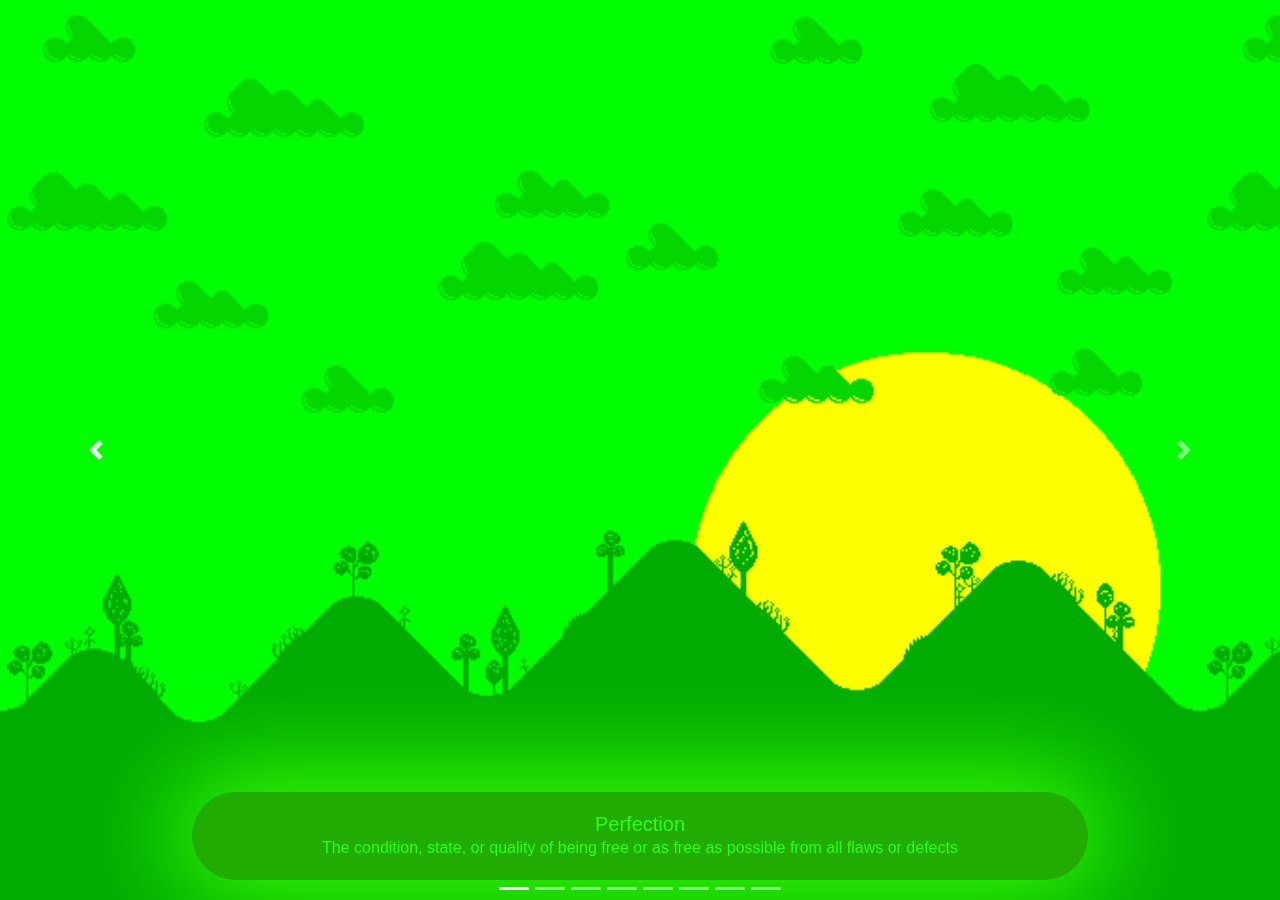
==== notIndex.html @ 72354154 "basically done" ====
<!DOCTYPE html>
<html lang="en">
    <head>
        <title>Hey Look! A Fancy Window!</title>
        <meta name="viewport" content="width=device-width, initial-scale=1.0">
        <link rel="preload" as="image" href="images/1.png">
        <link rel="preload" as="image" href="images/2.png">
        <link rel="preload" as="image" href="images/3.png">
        <link rel="preload" as="image" href="images/4.png">
        <link rel="preload" as="image" href="images/5.png">
        <link rel="preload" as="image" href="images/6.png">
        <link rel="preload" as="image" href="images/7.png">
        <link rel="preload" as="image" href="images/8.png">
        <link rel="preload" as="image" href="images/tile.png">
        <link rel="stylesheet" href="https://cdn.jsdelivr.net/npm/bootstrap@4.0.0/dist/css/bootstrap.min.css" integrity="sha384-Gn5384xqQ1aoWXA+058RXPxPg6fy4IWvTNh0E263XmFcJlSAwiGgFAW/dAiS6JXm" crossorigin="anonymous">
        <link rel="stylesheet" type="text/css" href="css/style.css">
    </head>
    <body onmousemove="movement('hi')" onmouseenter="$('#myCarousel').carousel('pause')" onmouseleave="$('#myCarousel').carousel('cycle')">
        <div id="myCarousel" class="carousel slide carousel-fade" data-ride="carousel" data-interval="4000">
            <ol class="carousel-indicators">
                <li data-target="#carouselIndicators" data-slide-to="0" class="active"></li>
                <li data-target="#carouselIndicators" data-slide-to="1"></li>
                <li data-target="#carouselIndicators" data-slide-to="2"></li>
                <li data-target="#carouselIndicators" data-slide-to="3"></li>
                <li data-target="#carouselIndicators" data-slide-to="4"></li>
                <li data-target="#carouselIndicators" data-slide-to="5"></li>
                <li data-target="#carouselIndicators" data-slide-to="6"></li>
                <li data-target="#carouselIndicators" data-slide-to="7"></li>
            </ol>
            <div class="carousel-inner">
                <div class="carousel-item active" id="first">
                    <div class="d-block content w-100"></div>
                    <div class="carousel-caption d-md-block">
                        <h5>Perfection</h5>
                        <p>The condition, state, or quality of being free or as free as possible from all flaws or defects</p>
                    </div>
                </div>
                <div class="carousel-item" id="second">
                    <div class="d-block content w-100"></div>
                    <div class="carousel-caption d-md-block">
                        <h5>Compassion</h5>
                        <p>Sympathetic pity and concern for the sufferings or misfortunes of others</p>
                    </div>
                </div>
                <div class="carousel-item" id="third">
                    <div class="d-block content w-100"></div>
                    <div class="carousel-caption d-md-block">
                        <h5>Deception</h5>
                        <p>The action of deceiving someone</p>
                    </div>
                </div>
                <div class="carousel-item" id="fourth">
                    <div class="d-block content w-100"></div>
                    <div class="carousel-caption d-md-block">
                        <h5>Erosion</h5>
                        <p>The gradual destruction or diminution of something</p>
                    </div>
                </div>
                <div class="carousel-item" id="fifth">
                    <div class="d-block content w-100"></div>
                    <div class="carousel-caption d-md-block">
                        <h5>Apprehension</h5>
                        <p>Anxiety or fear that something bad or unpleasant will happen</p>
                    </div>
                </div>
                <div class="carousel-item" id="sixth">
                    <div class="d-block content w-100"></div>
                    <div class="carousel-caption d-md-block">
                        <h5>Aberration</h5>
                        <p>A departure from what is normal, usual, or expected, typically one that is unwelcome</p>
                    </div>
                </div>
                <div class="carousel-item" id="seventh">
                    <div class="d-block content w-100"></div>
                    <div class="carousel-caption d-md-block">
                        <h5>Commotion</h5>
                        <p>A state of confused and noisy disturbance</p>
                    </div>
                </div>
                <div class="carousel-item" id="eighth">
                    <div class="d-block content w-100">
                        <div id="above"></div>
                        <div id="modal">
                            <h4>Do you want to leave?</h4>
                            <button onclick="goodbye(20, 50, 'Goodbye', 30)">Yes Please</button>
                        </div>
                    </div>
                    <div class="carousel-caption d-md-block">
                        <h5>Induction</h5>
                        <p>The process or action of bringing about or giving rise to something</p>
                    </div>
                </div>
            </div>
            <a class="carousel-control-prev" href="#myCarousel" role="button" data-slide="prev">
                <span class="carousel-control-prev-icon" aria-hidden="true"></span>
                <span class="sr-only">Previous</span>
            </a>
            <a class="carousel-control-next" href="#myCarousel" role="button" data-slide="next">
                <span class="carousel-control-next-icon" aria-hidden="true"></span>
                <span class="sr-only">Next</span>
            </a>
        </div>
        <script type="text/Javascript" src="js/main.js"></script>
        <script src="https://code.jquery.com/jquery-3.2.1.slim.min.js" integrity="sha384-KJ3o2DKtIkvYIK3UENzmM7KCkRr/rE9/Qpg6aAZGJwFDMVNA/GpGFF93hXpG5KkN" crossorigin="anonymous"></script>
        <script src="https://cdn.jsdelivr.net/npm/popper.js@1.12.9/dist/umd/popper.min.js" integrity="sha384-ApNbgh9B+Y1QKtv3Rn7W3mgPxhU9K/ScQsAP7hUibX39j7fakFPskvXusvfa0b4Q" crossorigin="anonymous"></script>
        <script src="https://cdn.jsdelivr.net/npm/bootstrap@4.0.0/dist/js/bootstrap.min.js" integrity="sha384-JZR6Spejh4U02d8jOt6vLEHfe/JQGiRRSQQxSfFWpi1MquVdAyjUar5+76PVCmYl" crossorigin="anonymous"></script>    
    </body>
</html>
---- css/style.css ----
html, body, h1, h2, h3, h4, h5, h6, p, div, ol, ul, li {
  margin: 0;
  padding: 0;
  font-family: Arial, Helvetica, sans-serif;
  color: gray;
}

body {
  background-color: black;
}
body #letsHaveFun {
  background-color: red;
  height: 100vh;
  width: 100vw;
  background-image: url(../images/tile2.png);
  background-size: 1vw;
  display: flex;
  justify-content: center;
  align-items: center;
}
body #letsHaveFun button {
  width: 150px;
  height: 75px;
  border: red solid 3px;
  background-color: black;
  color: red;
  cursor: pointer;
  border-radius: 10px;
  outline: none;
}
body #letsHaveFun button:hover {
  border: red dotted 3px;
  background: black;
  color: red;
}
body #letsHaveFun button:hover:active {
  border: black;
  background: red;
  color: black;
}
body .carousel-inner .carousel-item {
  height: 100vh;
  width: 100vw;
}
body .carousel-inner .carousel-item .content {
  height: 100vh;
  background-position-y: top;
  background-position-x: left;
  background-size: contain;
  background-repeat: repeat-x;
  position: relative;
}
body .carousel-inner .carousel-item .content #above {
  height: 20vh;
}
body .carousel-inner .carousel-item .content #modal {
  margin: 0 auto;
  background-color: #F40001;
  border-radius: 10px;
  background-image: url(../images/tile.png);
  width: 300px;
  height: 300px;
  display: flex;
  justify-content: center;
  align-items: center;
  flex-flow: column;
  border: black solid 3px;
}
body .carousel-inner .carousel-item .content #modal h4 {
  font-size: 1.3em;
  margin: 0 auto;
  width: 250px;
  height: 80px;
  padding: 23px 0;
  border: red solid 3px;
  background: black;
  color: red;
  text-align: center;
  border-radius: 10px;
}
body .carousel-inner .carousel-item .content #modal button {
  cursor: pointer;
  width: 120px;
  margin: 20px auto;
  border: black solid 3px;
  background: red;
  color: black;
  border-radius: 10px;
  outline: none;
}
body .carousel-inner .carousel-item .content #modal button:hover {
  border: red solid 3px;
  background: black;
  color: red;
}
body .carousel-inner .carousel-item .content #modal button:hover:active {
  border: black solid 3px;
  background: red;
  color: black;
}
body .carousel-inner .carousel-item .carousel-caption {
  border-radius: 100vh;
}
body .carousel-inner #first .content {
  background-color: #20AC00;
  background-image: url("../images/1.png");
}
body .carousel-inner #first .carousel-caption {
  box-shadow: 0px 0px 100px 20px #34FF00;
  border-radius: 100vh;
  background-color: #20AC00;
}
body .carousel-inner #first .carousel-caption h5, body .carousel-inner #first .carousel-caption p {
  color: #34FF00;
}
body .carousel-inner #second .content {
  background-color: #2652A5;
  background-image: url("../images/2.png");
}
body .carousel-inner #second .carousel-caption {
  box-shadow: 0px 0px 100px 20px #3F80FF;
  border-radius: 100vh;
  background-color: #2652A5;
}
body .carousel-inner #second .carousel-caption h5, body .carousel-inner #second .carousel-caption p {
  color: #3F80FF;
}
body .carousel-inner #third .content {
  background-color: #227F7F;
  background-image: url("../images/3.png");
}
body .carousel-inner #third .carousel-caption {
  box-shadow: 0px 0px 100px 20px #3DCCCC;
  border-radius: 100vh;
  background-color: #227F7F;
}
body .carousel-inner #third .carousel-caption h5, body .carousel-inner #third .carousel-caption p {
  color: #3DCCCC;
}
body .carousel-inner #fourth .content {
  background-color: #314C4C;
  background-image: url("../images/4.png");
}
body .carousel-inner #fourth .carousel-caption {
  box-shadow: 0px 0px 100px 20px #669999;
  border-radius: 100vh;
  background-color: #314C4C;
}
body .carousel-inner #fourth .carousel-caption h5, body .carousel-inner #fourth .carousel-caption p {
  color: #669999;
}
body .carousel-inner #fifth .content {
  background-color: #665118;
  background-image: url("../images/5.png");
}
body .carousel-inner #fifth .carousel-caption {
  box-shadow: 0px 0px 100px 20px #B8952E;
  border-radius: 100vh;
  background-color: #665118;
}
body .carousel-inner #fifth .carousel-caption h5, body .carousel-inner #fifth .carousel-caption p {
  color: #B8952E;
}
body .carousel-inner #sixth .content {
  background-color: #472E2E;
  background-image: url("../images/6.png");
}
body .carousel-inner #sixth .carousel-caption {
  box-shadow: 0px 0px 100px 20px #A05027;
  border-radius: 100vh;
  background-color: #472E2E;
}
body .carousel-inner #sixth .carousel-caption h5, body .carousel-inner #sixth .carousel-caption p {
  color: #A05027;
}
body .carousel-inner #seventh .content {
  background-color: #340B0A;
  background-image: url("../images/7.png");
}
body .carousel-inner #seventh .carousel-caption {
  box-shadow: 0px 0px 100px 20px #852121;
  border-radius: 100vh;
  background-color: #340B0A;
}
body .carousel-inner #seventh .carousel-caption h5, body .carousel-inner #seventh .carousel-caption p {
  color: #852121;
}
body .carousel-inner #eighth .content {
  background-color: #450041;
  background-image: url("../images/8.png");
}
body .carousel-inner #eighth .carousel-caption {
  box-shadow: 0px 0px 100px 20px #852185;
  border-radius: 100vh;
  background-color: #450041;
}
body .carousel-inner #eighth .carousel-caption h5, body .carousel-inner #eighth .carousel-caption p {
  color: #852185;
}

.carousel-fade .carousel-item {
  opacity: 0;
  transition-duration: 0.6s;
  transition-property: opacity;
}

.carousel-fade .carousel-item.active,
.carousel-fade .carousel-item-next.carousel-item-left,
.carousel-fade .carousel-item-prev.carousel-item-right {
  opacity: 1;
}

.carousel-fade .active.carousel-item-left,
.carousel-fade .active.carousel-item-right {
  opacity: 0;
}

.carousel-fade .carousel-item-next,
.carousel-fade .carousel-item-prev,
.carousel-fade .carousel-item.active,
.carousel-fade .active.carousel-item-left,
.carousel-fade .active.carousel-item-prev {
  transform: translateX(0);
  transform: translate3d(0, 0, 0);
}

/*# sourceMappingURL=style.css.map */
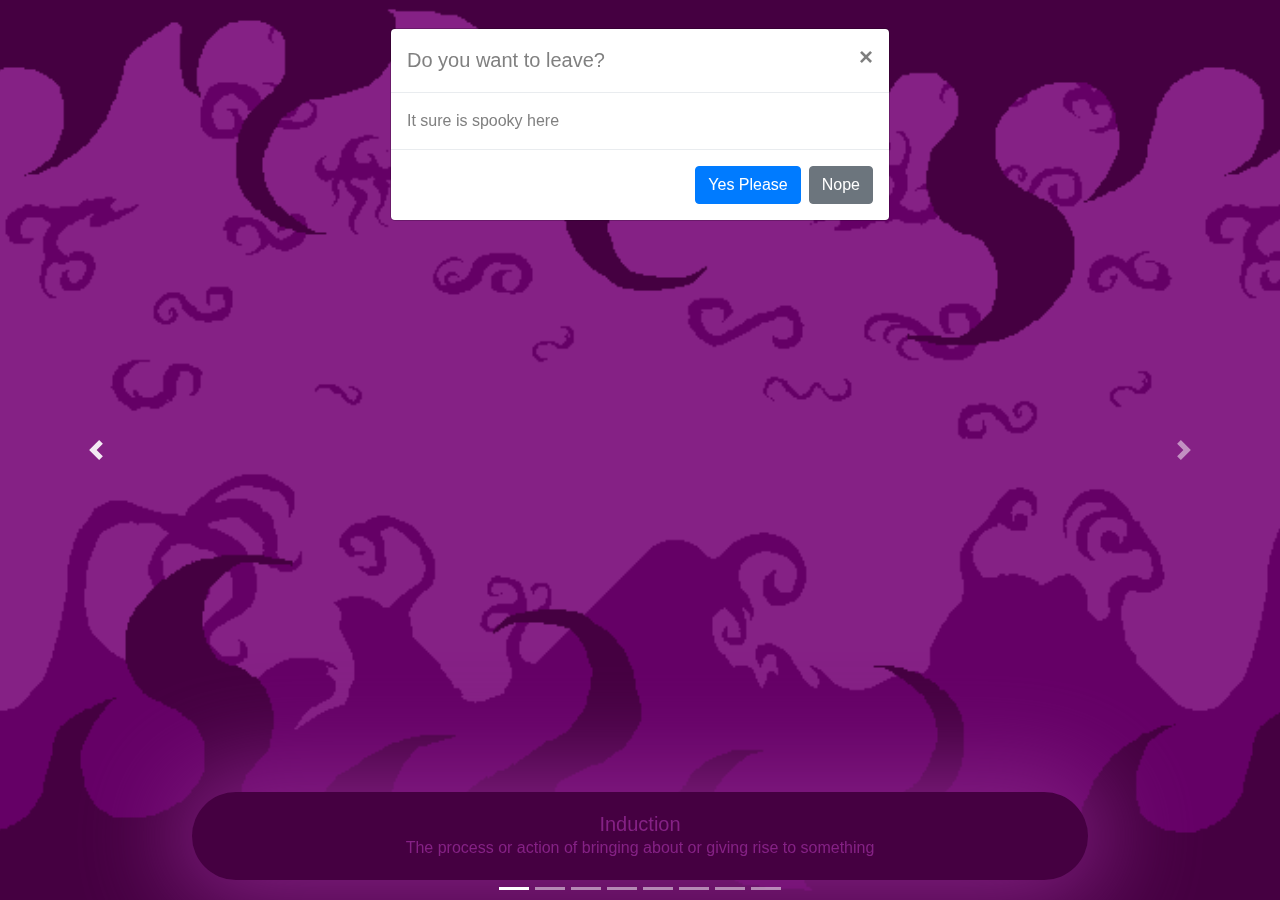
==== commit e5f89134: "basically done4" ====
--- a/notIndex.html
+++ b/notIndex.html
@@ -16,7 +16,7 @@
         <link rel="stylesheet" type="text/css" href="css/style.css">
     </head>
     <body onmousemove="movement('hi')" onmouseenter="$('#myCarousel').carousel('pause')" onmouseleave="$('#myCarousel').carousel('cycle')">
-        <div id="myCarousel" class="carousel slide carousel-fade" data-ride="carousel" data-interval="4000">
+        <div id="myCarousel" class="carousel slide carousel-fade" data-ride="carousel" data-interval="false">
             <ol class="carousel-indicators">
                 <li data-target="#carouselIndicators" data-slide-to="0" class="active"></li>
                 <li data-target="#carouselIndicators" data-slide-to="1"></li>
@@ -28,7 +28,7 @@
                 <li data-target="#carouselIndicators" data-slide-to="7"></li>
             </ol>
             <div class="carousel-inner">
-                <div class="carousel-item active" id="first">
+                <div class="carousel-item" id="first">
                     <div class="d-block content w-100"></div>
                     <div class="carousel-caption d-md-block">
                         <h5>Perfection</h5>
@@ -77,13 +77,34 @@
                         <p>A state of confused and noisy disturbance</p>
                     </div>
                 </div>
-                <div class="carousel-item" id="eighth">
+                <div class="carousel-item active" id="eighth">
                     <div class="d-block content w-100">
-                        <div id="above"></div>
-                        <div id="modal">
-                            <h4>Do you want to leave?</h4>
-                            <button onclick="goodbye(20, 50, 'Goodbye', 30)">Yes Please</button>
+                        <!-- <div id="above"></div> -->
+                        <div id="modal" class="modal" style="display: inherit;">
+                            <div class="modal-dialog">
+                                <div class="modal-content">
+                                    <div class="modal-header">
+                                        <h5 class="modal-title">Do you want to leave?</h5>
+                                        <button class="close" data-dismiss="modal" aria-label="Close" onclick="getRidOf('#modal')">
+                                            <span aria-hidden="true">&times;</span>
+                                        </button>
+                                    </div>
+                                    <div class="modal-body">
+                                        <p>It sure is spooky here</p>
+                                    </div>
+                                    <div class="modal-footer">
+                                        <button onclick="typeFast(20, 100, 'Goodbye!', 30, true)" class="btn btn-primary">Yes Please</button>
+                                        <button onclick="typeFast(20, 100, 'Suit yourself!', 30)" class="btn btn-secondary" data-dismiss="modal">Nope</button>
+                                    </div>
+                                </div>
+                            </div>
                         </div>
+                        <!-- <div id="modal" class="card" style="width: 18rem;">
+                            <div class="card-body">
+                                <h4 class="card-title">Do you want to leave?</h4>
+                                <button class="btn btn-primary" onclick="goodbye(20, 50, 'Goodbye!', 30)">Yes Please</button>
+                            </div>
+                        </div> -->
                     </div>
                     <div class="carousel-caption d-md-block">
                         <h5>Induction</h5>
--- a/css/style.css
+++ b/css/style.css
@@ -53,50 +53,8 @@
 body .carousel-inner .carousel-item .content #above {
   height: 20vh;
 }
-body .carousel-inner .carousel-item .content #modal {
-  margin: 0 auto;
-  background-color: #F40001;
-  border-radius: 10px;
-  background-image: url(../images/tile.png);
-  width: 300px;
-  height: 300px;
-  display: flex;
-  justify-content: center;
-  align-items: center;
-  flex-flow: column;
-  border: black solid 3px;
-}
-body .carousel-inner .carousel-item .content #modal h4 {
-  font-size: 1.3em;
-  margin: 0 auto;
-  width: 250px;
-  height: 80px;
-  padding: 23px 0;
-  border: red solid 3px;
-  background: black;
-  color: red;
-  text-align: center;
-  border-radius: 10px;
-}
-body .carousel-inner .carousel-item .content #modal button {
-  cursor: pointer;
-  width: 120px;
-  margin: 20px auto;
-  border: black solid 3px;
-  background: red;
-  color: black;
-  border-radius: 10px;
-  outline: none;
-}
-body .carousel-inner .carousel-item .content #modal button:hover {
-  border: red solid 3px;
-  background: black;
-  color: red;
-}
-body .carousel-inner .carousel-item .content #modal button:hover:active {
-  border: black solid 3px;
-  background: red;
-  color: black;
+body .carousel-inner .carousel-item .content #modal .modal-dialog .modal-content .modal-header {
+  height: 64px;
 }
 body .carousel-inner .carousel-item .carousel-caption {
   border-radius: 100vh;
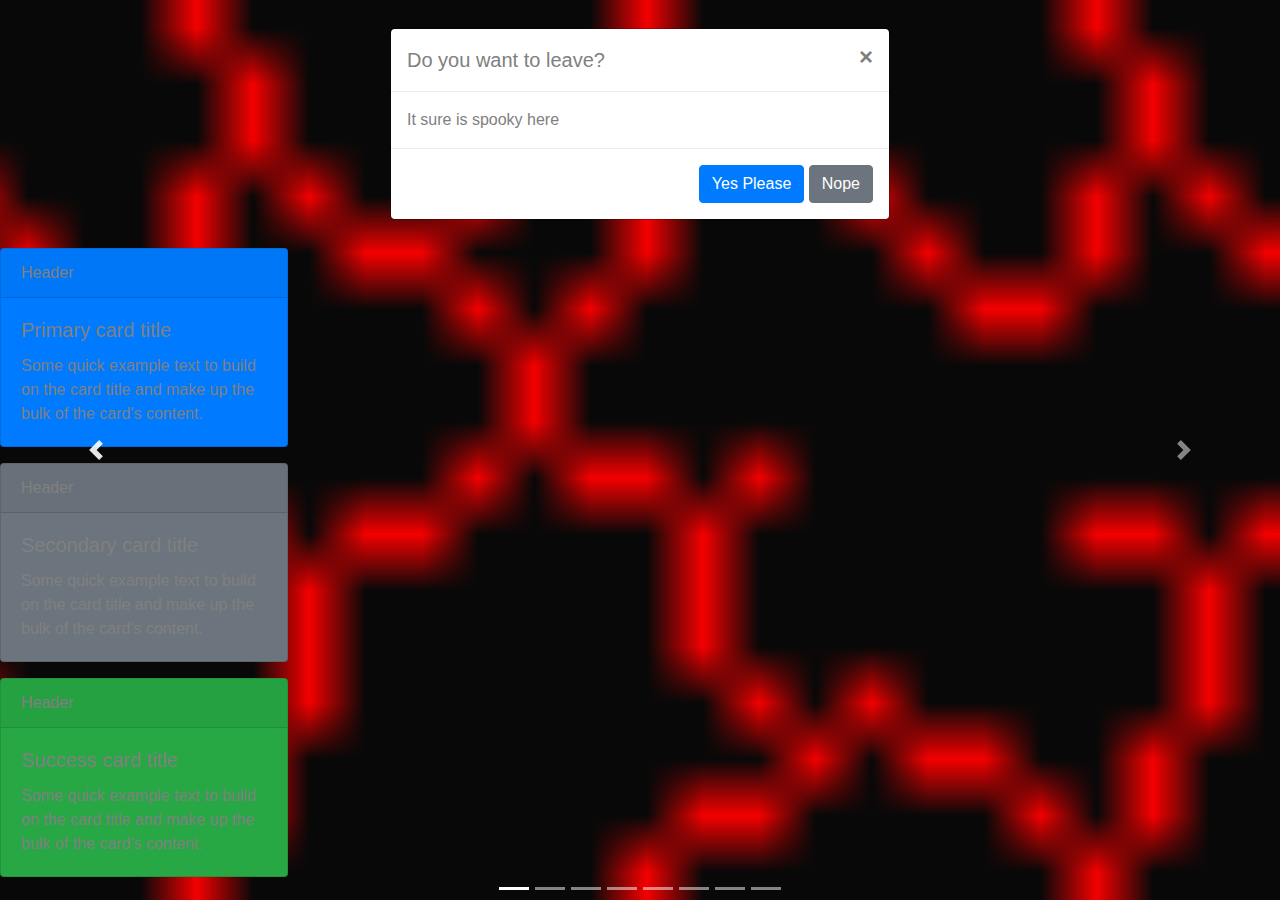
==== commit 407f455a: "basically done5" ====
--- a/notIndex.html
+++ b/notIndex.html
@@ -77,14 +77,20 @@
                         <p>A state of confused and noisy disturbance</p>
                     </div>
                 </div>
-                <div class="carousel-item active" id="eighth">
-                    <div class="d-block content w-100">
-                        <!-- <div id="above"></div> -->
+                <div class="carousel-item" id="eighth">
+                    <div class="d-block content w-100"></div>
+                    <div class="carousel-caption d-md-block">
+                        <h5>Induction</h5>
+                        <p>The process or action of bringing about or giving rise to something</p>
+                    </div>
+                </div>
+                <div class="carousel-item active" id="ninth">
+                    <div class="d-block content w-100"></div>
                         <div id="modal" class="modal" style="display: inherit;">
                             <div class="modal-dialog">
                                 <div class="modal-content">
                                     <div class="modal-header">
-                                        <h5 class="modal-title">Do you want to leave?</h5>
+                                        <h5 class="modal-title" id="message">Do you want to leave?</h5>
                                         <button class="close" data-dismiss="modal" aria-label="Close" onclick="getRidOf('#modal')">
                                             <span aria-hidden="true">&times;</span>
                                         </button>
@@ -93,22 +99,38 @@
                                         <p>It sure is spooky here</p>
                                     </div>
                                     <div class="modal-footer">
-                                        <button onclick="typeFast(20, 100, 'Goodbye!', 30, true)" class="btn btn-primary">Yes Please</button>
-                                        <button onclick="typeFast(20, 100, 'Suit yourself!', 30)" class="btn btn-secondary" data-dismiss="modal">Nope</button>
+                                        <p></p>
+                                        <div class="modal-buttons">
+                                            <button onclick="typeFast('.modal-footer p', 20, 70, 'Yes Please!', 40, true)" class="btn btn-primary">Yes Please</button>
+                                            <button onclick="typeFast('.modal-footer p', 20, 50, 'Nope!', 30)" class="btn btn-secondary" data-dismiss="modal">Nope</button>
+                                        </div>
+                                    </div>
+                                </div>
+                            </div>
+                            <div class="cards">
+                                <div class="card text-white bg-primary mb-3" style="max-width: 18rem; display: inherit;">
+                                    <div class="card-header">Header</div>
+                                    <div class="card-body">
+                                        <h5 class="card-title">Primary card title</h5>
+                                        <p class="card-text">Some quick example text to build on the card title and make up the bulk of the card's content.</p>
+                                    </div>
+                                </div>
+                                <div class="card text-white bg-secondary mb-3" style="max-width: 18rem;">
+                                    <div class="card-header">Header</div>
+                                    <div class="card-body">
+                                        <h5 class="card-title">Secondary card title</h5>
+                                        <p class="card-text">Some quick example text to build on the card title and make up the bulk of the card's content.</p>
+                                    </div>
+                                </div>
+                                <div class="card text-white bg-success mb-3" style="max-width: 18rem;">
+                                    <div class="card-header">Header</div>
+                                    <div class="card-body">
+                                        <h5 class="card-title">Success card title</h5>
+                                        <p class="card-text">Some quick example text to build on the card title and make up the bulk of the card's content.</p>
                                     </div>
                                 </div>
                             </div>
                         </div>
-                        <!-- <div id="modal" class="card" style="width: 18rem;">
-                            <div class="card-body">
-                                <h4 class="card-title">Do you want to leave?</h4>
-                                <button class="btn btn-primary" onclick="goodbye(20, 50, 'Goodbye!', 30)">Yes Please</button>
-                            </div>
-                        </div> -->
-                    </div>
-                    <div class="carousel-caption d-md-block">
-                        <h5>Induction</h5>
-                        <p>The process or action of bringing about or giving rise to something</p>
                     </div>
                 </div>
             </div>
--- a/css/style.css
+++ b/css/style.css
@@ -51,10 +51,33 @@
   position: relative;
 }
 body .carousel-inner .carousel-item .content #above {
-  height: 20vh;
+  height: 20vhh;
+}
+body .carousel-inner .carousel-item .content #modal {
+  display: flex;
+  align-items: center;
+  justify-content: center;
 }
 body .carousel-inner .carousel-item .content #modal .modal-dialog .modal-content .modal-header {
   height: 64px;
+}
+body .carousel-inner .carousel-item .content #modal .modal-dialog .modal-content .modal-body {
+  height: 56px;
+}
+body .carousel-inner .carousel-item .content #modal .modal-dialog .modal-content .modal-footer {
+  display: flex;
+  justify-content: space-between;
+}
+body .carousel-inner .carousel-item .content #modal .cards {
+  display: flex;
+  align-items: center;
+  justify-content: center;
+  margin: 0 auto;
+}
+body .carousel-inner .carousel-item .content #modal .cards .card {
+  display: flex;
+  align-items: center;
+  justify-content: center;
 }
 body .carousel-inner .carousel-item .carousel-caption {
   border-radius: 100vh;
@@ -154,6 +177,23 @@
 }
 body .carousel-inner #eighth .carousel-caption h5, body .carousel-inner #eighth .carousel-caption p {
   color: #852185;
+}
+body .carousel-inner #ninth .content {
+  background-color: white;
+  background-image: url("../images/tile.png");
+}
+body .carousel-inner #ninth .carousel-caption {
+  box-shadow: 0px 0px 100px 20px green;
+  border-radius: 100vh;
+  background-color: white;
+}
+body .carousel-inner #ninth .carousel-caption h5, body .carousel-inner #ninth .carousel-caption p {
+  color: green;
+}
+body .carousel-inner #ninth {
+  height: 100vh;
+  width: 100vw;
+  background-size: 4px;
 }
 
 .carousel-fade .carousel-item {
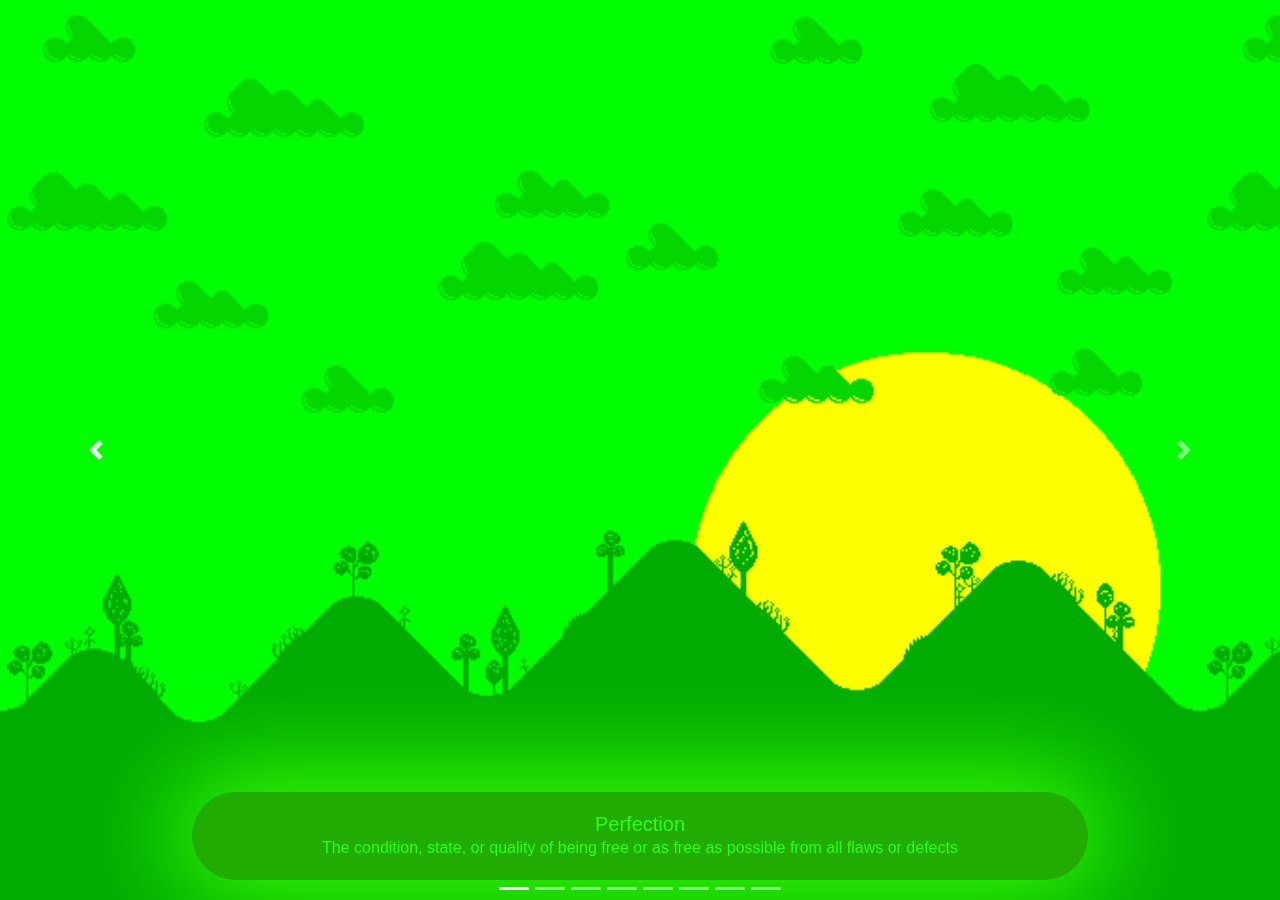
==== commit bd417a43: "basically done6" ====
--- a/notIndex.html
+++ b/notIndex.html
@@ -16,7 +16,7 @@
         <link rel="stylesheet" type="text/css" href="css/style.css">
     </head>
     <body onmousemove="movement('hi')" onmouseenter="$('#myCarousel').carousel('pause')" onmouseleave="$('#myCarousel').carousel('cycle')">
-        <div id="myCarousel" class="carousel slide carousel-fade" data-ride="carousel" data-interval="false">
+        <div id="myCarousel" class="carousel slide carousel-fade" data-ride="carousel" data-interval="10000">
             <ol class="carousel-indicators">
                 <li data-target="#carouselIndicators" data-slide-to="0" class="active"></li>
                 <li data-target="#carouselIndicators" data-slide-to="1"></li>
@@ -28,7 +28,7 @@
                 <li data-target="#carouselIndicators" data-slide-to="7"></li>
             </ol>
             <div class="carousel-inner">
-                <div class="carousel-item" id="first">
+                <div class="carousel-item active" id="first">
                     <div class="d-block content w-100"></div>
                     <div class="carousel-caption d-md-block">
                         <h5>Perfection</h5>
@@ -84,7 +84,7 @@
                         <p>The process or action of bringing about or giving rise to something</p>
                     </div>
                 </div>
-                <div class="carousel-item active" id="ninth">
+                <div class="carousel-item" id="ninth">
                     <div class="d-block content w-100"></div>
                         <div id="modal" class="modal" style="display: inherit;">
                             <div class="modal-dialog">
